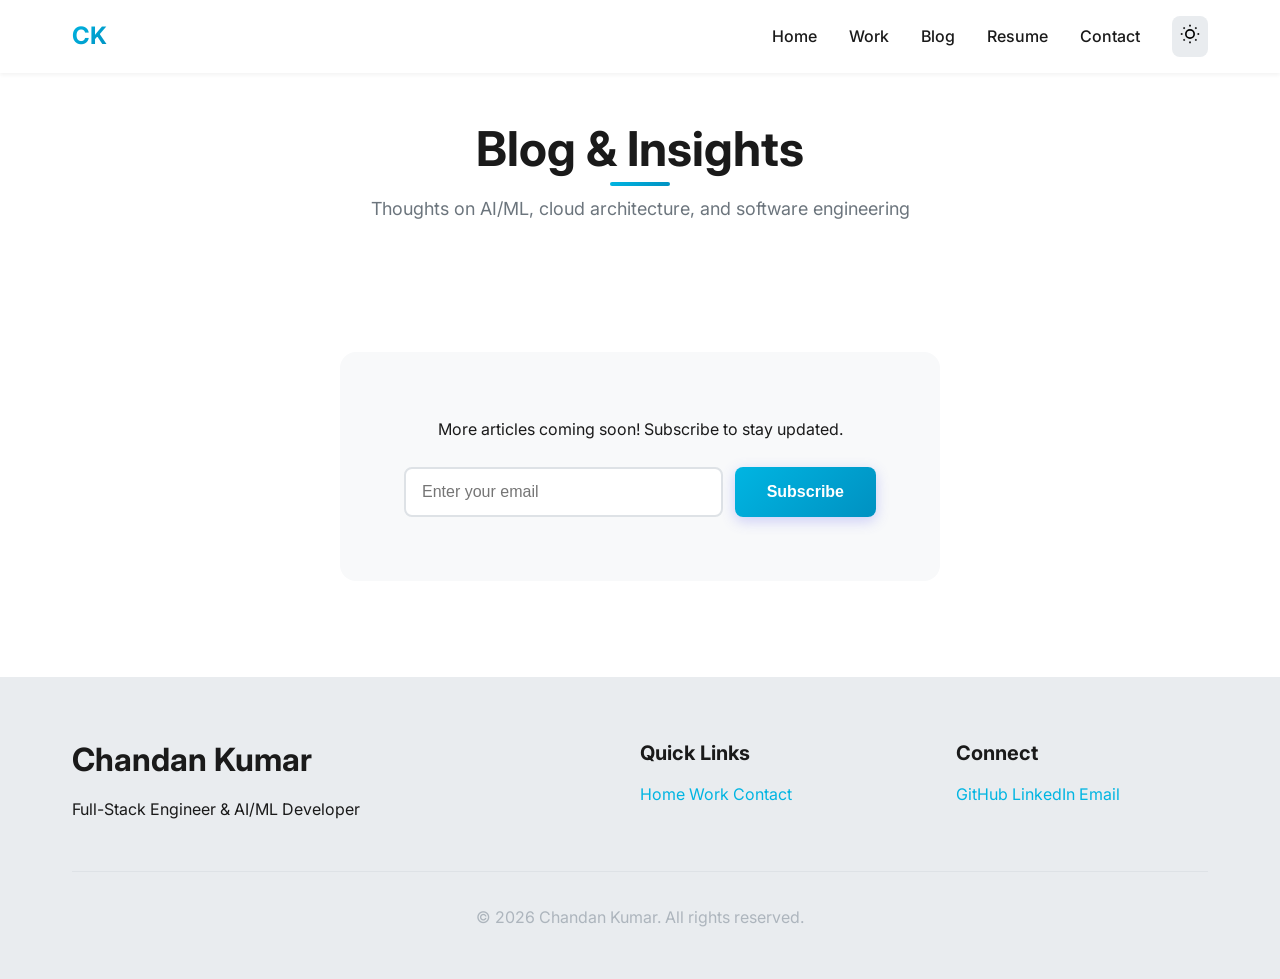
==== blog.html @ cc23ea74 "Initial commit: Add portfolio website files" ====
<!DOCTYPE html>
<html lang="en">
<head>
    <meta charset="UTF-8">
    <meta name="viewport" content="width=device-width, initial-scale=1.0">
    <meta name="description" content="Chandan Kumar - Blog & Technical Insights">
    <meta name="author" content="Chandan Kumar">
    <title>Blog | Chandan Kumar</title>
    <link rel="stylesheet" href="css/styles.css">
    <link rel="preconnect" href="https://fonts.googleapis.com">
    <link rel="preconnect" href="https://fonts.gstatic.com" crossorigin>
    <link href="https://fonts.googleapis.com/css2?family=Inter:wght@300;400;500;600;700&family=JetBrains+Mono:wght@400;500&display=swap" rel="stylesheet">
</head>
<body>
    <!-- Navigation -->
    <nav class="navbar" id="navbar">
        <div class="container">
            <div class="nav-brand">
                <a href="index.html">CK</a>
            </div>
            <button class="mobile-menu-toggle" id="mobileMenuToggle" aria-label="Toggle menu">
                <span></span>
                <span></span>
                <span></span>
            </button>
            <ul class="nav-menu" id="navMenu">
                <li><a href="index.html#home" class="nav-link">Home</a></li>
                <li><a href="portfolio.html" class="nav-link">Work</a></li>
                <li><a href="blog.html" class="nav-link active">Blog</a></li>
                <li><a href="resume.html" class="nav-link">Resume</a></li>
                <li><a href="index.html#contact" class="nav-link">Contact</a></li>
                <li>
                    <button class="theme-toggle" id="themeToggle" aria-label="Toggle theme">
                        <span class="sun-icon">
                            <svg width="20" height="20" viewBox="0 0 24 24" fill="none" stroke="currentColor" stroke-width="2">
                                <circle cx="12" cy="12" r="5"></circle>
                                <line x1="12" y1="1" x2="12" y2="3"></line>
                                <line x1="12" y1="21" x2="12" y2="23"></line>
                                <line x1="4.22" y1="4.22" x2="5.64" y2="5.64"></line>
                                <line x1="18.36" y1="18.36" x2="19.78" y2="19.78"></line>
                                <line x1="1" y1="12" x2="3" y2="12"></line>
                                <line x1="21" y1="12" x2="23" y2="12"></line>
                                <line x1="4.22" y1="19.78" x2="5.64" y2="18.36"></line>
                                <line x1="18.36" y1="5.64" x2="19.78" y2="4.22"></line>
                            </svg>
                        </span>
                        <span class="moon-icon">
                            <svg width="20" height="20" viewBox="0 0 24 24" fill="none" stroke="currentColor" stroke-width="2">
                                <path d="M21 12.79A9 9 0 1 1 11.21 3 7 7 0 0 0 21 12.79z"></path>
                            </svg>
                        </span>
                    </button>
                </li>
            </ul>
        </div>
    </nav>

    <!-- Blog Section -->
    <section id="blog" class="blog" style="padding-top: 120px;">
        <div class="container">
            <h2 class="section-title">Blog & Insights</h2>
            <p class="section-subtitle">Thoughts on AI/ML, cloud architecture, and software engineering</p>
            
            <div class="blog-grid" id="blogGrid">
                <!-- Blog posts will be dynamically inserted here -->
            </div>

            <div class="blog-cta">
                <p>More articles coming soon! Subscribe to stay updated.</p>
                <form class="newsletter-form" id="newsletterForm">
                    <input type="email" placeholder="Enter your email" required>
                    <button type="submit" class="btn btn-primary">Subscribe</button>
                </form>
            </div>
        </div>
    </section>

    <!-- Footer -->
    <footer class="footer">
        <div class="container">
            <div class="footer-content">
                <div class="footer-section">
                    <h3>Chandan Kumar</h3>
                    <p>Full-Stack Engineer & AI/ML Developer</p>
                </div>
                <div class="footer-section">
                    <h4>Quick Links</h4>
                    <a href="index.html#home">Home</a>
                    <a href="portfolio.html">Work</a>
                    <a href="index.html#contact">Contact</a>
                </div>
                <div class="footer-section">
                    <h4>Connect</h4>
                    <a href="https://github.com/AgentQ1" target="_blank" rel="noopener">GitHub</a>
                    <a href="https://www.linkedin.com/in/chandnnn/" target="_blank" rel="noopener">LinkedIn</a>
                    <a href="mailto:Ckumar5@hawk.iit.edu" aria-label="Email">Email</a>
                </div>
            </div>
            <div class="footer-bottom">
                <p>&copy; 2026 Chandan Kumar. All rights reserved.</p>
            </div>
        </div>
    </footer>

    <script src="js/data.js"></script>
    <script src="js/main.js"></script>
</body>
</html>
---- css/styles.css ----
/* ===========================
   CSS Variables & Reset
   =========================== */
:root {
    /* Colors - Light Theme */
    --bg-primary: #ffffff;
    --bg-secondary: #f8f9fa;
    --bg-tertiary: #e9ecef;
    --text-primary: #1a1a1a;
    --text-secondary: #6c757d;
    --text-tertiary: #adb5bd;
    --accent-primary: #00B5E2;
    --accent-secondary: #0091C1;
    --accent-gradient: linear-gradient(135deg, #00B5E2 0%, #0091C1 100%);
    --border-color: #dee2e6;
    --shadow-sm: 0 2px 4px rgba(0, 0, 0, 0.05);
    --shadow-md: 0 4px 12px rgba(0, 0, 0, 0.1);
    --shadow-lg: 0 10px 30px rgba(0, 0, 0, 0.15);
    
    /* Typography */
    --font-primary: 'Inter', -apple-system, BlinkMacSystemFont, 'Segoe UI', sans-serif;
    --font-mono: 'JetBrains Mono', 'Courier New', monospace;
    
    /* Spacing */
    --spacing-xs: 0.5rem;
    --spacing-sm: 1rem;
    --spacing-md: 2rem;
    --spacing-lg: 4rem;
    --spacing-xl: 6rem;
    
    /* Border radius */
    --radius-sm: 0.375rem;
    --radius-md: 0.5rem;
    --radius-lg: 1rem;
    
    /* Transitions */
    --transition-fast: 0.15s ease;
    --transition-base: 0.3s ease;
    --transition-slow: 0.5s ease;
}

[data-theme="dark"] {
    --bg-primary: #0a0a0a;
    --bg-secondary: #1a1a1a;
    --bg-tertiary: #2a2a2a;
    --text-primary: #f8f9fa;
    --text-secondary: #adb5bd;
    --text-tertiary: #6c757d;
    --border-color: #2a2a2a;
    --shadow-sm: 0 2px 4px rgba(0, 0, 0, 0.3);
    --shadow-md: 0 4px 12px rgba(0, 0, 0, 0.4);
    --shadow-lg: 0 10px 30px rgba(0, 0, 0, 0.5);
}

* {
    margin: 0;
    padding: 0;
    box-sizing: border-box;
}

html {
    scroll-behavior: smooth;
    font-size: 16px;
}

body {
    font-family: var(--font-primary);
    background-color: var(--bg-primary);
    color: var(--text-primary);
    line-height: 1.7;
    -webkit-font-smoothing: antialiased;
    -moz-osx-font-smoothing: grayscale;
    overflow-x: hidden;
    transition: background-color var(--transition-base), color var(--transition-base);
}

/* ===========================
   Typography
   =========================== */
h1, h2, h3, h4, h5, h6 {
    font-weight: 700;
    line-height: 1.2;
    margin-bottom: 1rem;
}

h1 { font-size: clamp(2.5rem, 5vw, 4rem); }
h2 { font-size: clamp(2rem, 4vw, 3rem); }
h3 { font-size: clamp(1.5rem, 3vw, 2rem); }
h4 { font-size: 1.25rem; }

p {
    margin-bottom: 1rem;
}

a {
    color: var(--accent-primary);
    text-decoration: none;
    transition: color var(--transition-fast);
}

a:hover {
    color: var(--accent-secondary);
}

/* ===========================
   Layout Utilities
   =========================== */
.container {
    max-width: 1200px;
    margin: 0 auto;
    padding: 0 var(--spacing-md);
}

.section-title {
    text-align: center;
    margin-bottom: var(--spacing-sm);
    position: relative;
    display: inline-block;
    left: 50%;
    transform: translateX(-50%);
}

.section-title::after {
    content: '';
    position: absolute;
    bottom: -0.5rem;
    left: 50%;
    transform: translateX(-50%);
    width: 60px;
    height: 4px;
    background: var(--accent-gradient);
    border-radius: 2px;
}

.section-subtitle {
    text-align: center;
    color: var(--text-secondary);
    margin-bottom: var(--spacing-lg);
    font-size: 1.125rem;
}

.gradient-text {
    background: var(--accent-gradient);
    -webkit-background-clip: text;
    -webkit-text-fill-color: transparent;
    background-clip: text;
}

/* ===========================
   Buttons
   =========================== */
.btn {
    display: inline-flex;
    align-items: center;
    gap: 0.5rem;
    padding: 0.875rem 2rem;
    border-radius: var(--radius-md);
    font-weight: 600;
    font-size: 1rem;
    cursor: pointer;
    border: none;
    transition: all var(--transition-base);
    text-decoration: none;
}

.btn-primary {
    background: var(--accent-gradient);
    color: white;
    box-shadow: 0 4px 14px rgba(99, 102, 241, 0.3);
}

.btn-primary:hover {
    transform: translateY(-2px);
    box-shadow: 0 6px 20px rgba(99, 102, 241, 0.4);
}

.btn-secondary {
    background: transparent;
    color: var(--text-primary);
    border: 2px solid var(--border-color);
}

.btn-secondary:hover {
    background: var(--bg-tertiary);
    border-color: var(--accent-primary);
}

/* ===========================
   Navigation
   =========================== */
.navbar {
    position: fixed;
    top: 0;
    left: 0;
    right: 0;
    z-index: 1000;
    background: var(--bg-primary);
    backdrop-filter: blur(10px);
    box-shadow: var(--shadow-sm);
    transition: all var(--transition-base);
}

.navbar.scrolled {
    box-shadow: var(--shadow-md);
}

.navbar .container {
    display: flex;
    justify-content: space-between;
    align-items: center;
    padding: 1rem var(--spacing-md);
}

.nav-brand a {
    font-size: 1.5rem;
    font-weight: 700;
    background: var(--accent-gradient);
    -webkit-background-clip: text;
    -webkit-text-fill-color: transparent;
    background-clip: text;
}

.nav-menu {
    display: flex;
    list-style: none;
    gap: 2rem;
    align-items: center;
}

.nav-link {
    color: var(--text-primary);
    font-weight: 500;
    position: relative;
    padding: 0.5rem 0;
}

.nav-link::after {
    content: '';
    position: absolute;
    bottom: 0;
    left: 0;
    width: 0;
    height: 2px;
    background: var(--accent-gradient);
    transition: width var(--transition-base);
}

.nav-link:hover::after,
.nav-link.active::after {
    width: 100%;
}

.theme-toggle {
    background: var(--bg-tertiary);
    border: none;
    border-radius: var(--radius-md);
    padding: 0.5rem;
    cursor: pointer;
    font-size: 1.25rem;
    display: flex;
    align-items: center;
    justify-content: center;
    transition: all var(--transition-base);
}

.theme-toggle:hover {
    transform: rotate(20deg);
}

[data-theme="dark"] .sun-icon,
[data-theme="light"] .moon-icon {
    display: none;
}

.mobile-menu-toggle {
    display: none;
    flex-direction: column;
    gap: 0.25rem;
    background: none;
    border: none;
    cursor: pointer;
    padding: 0.5rem;
}

.mobile-menu-toggle span {
    width: 25px;
    height: 2px;
    background: var(--text-primary);
    transition: all var(--transition-base);
}

/* ===========================
   Hero Section
   =========================== */
.hero {
    min-height: 100vh;
    display: flex;
    align-items: center;
    padding-top: 80px;
    position: relative;
    overflow: hidden;
}

.hero-background {
    position: absolute;
    top: 0;
    left: 0;
    right: 0;
    bottom: 0;
    opacity: 0.05;
    background-image: 
        linear-gradient(90deg, var(--accent-primary) 1px, transparent 1px),
        linear-gradient(var(--accent-primary) 1px, transparent 1px);
    background-size: 50px 50px;
    animation: grid-move 20s linear infinite;
}

@keyframes grid-move {
    0% { transform: translate(0, 0); }
    100% { transform: translate(50px, 50px); }
}

.hero-content {
    display: grid;
    grid-template-columns: 1.2fr 1fr;
    gap: var(--spacing-lg);
    align-items: center;
    position: relative;
    z-index: 1;
}

.hero-title {
    margin-bottom: 1rem;
    animation: fadeInUp 0.8s ease;
}

.typewriter-container {
    min-height: 3rem;
    margin-bottom: 1.5rem;
}

.typewriter {
    font-family: var(--font-mono);
    font-size: 1.5rem;
    color: var(--accent-primary);
    animation: fadeInUp 0.8s ease 0.2s both;
}

.typewriter::after {
    content: '|';
    animation: blink 1s infinite;
}

@keyframes blink {
    0%, 50% { opacity: 1; }
    51%, 100% { opacity: 0; }
}

.hero-description {
    font-size: 1.125rem;
    color: var(--text-secondary);
    margin-bottom: 2rem;
    animation: fadeInUp 0.8s ease 0.4s both;
}

.hero-cta {
    display: flex;
    gap: 1rem;
    margin-bottom: 2rem;
    animation: fadeInUp 0.8s ease 0.6s both;
}

.hero-social {
    display: flex;
    gap: 1rem;
    animation: fadeInUp 0.8s ease 0.8s both;
}

.hero-social a {
    display: flex;
    align-items: center;
    justify-content: center;
    width: 44px;
    height: 44px;
    background: var(--bg-tertiary);
    border-radius: var(--radius-md);
    color: var(--text-primary);
    transition: all var(--transition-base);
}

.hero-social a:hover {
    background: var(--accent-gradient);
    color: white;
    transform: translateY(-3px);
}

.hero-image {
    position: relative;
    animation: fadeInUp 0.8s ease 0.4s both;
}

.profile-image {
    width: 100%;
    max-width: 500px;
    height: auto;
    border-radius: 50%;
    object-fit: cover;
    box-shadow: var(--shadow-lg);
    border: 4px solid var(--accent-primary);
}

.image-placeholder {
    width: 100%;
    aspect-ratio: 1;
    background: var(--accent-gradient);
    border-radius: 50%;
    position: relative;
    overflow: hidden;
}

.floating-shapes {
    position: absolute;
    width: 100%;
    height: 100%;
}

.shape {
    position: absolute;
    border-radius: 50%;
    animation: float 6s ease-in-out infinite;
}

.shape-1 {
    width: 60px;
    height: 60px;
    background: rgba(255, 255, 255, 0.1);
    top: 20%;
    left: 10%;
    animation-delay: 0s;
}

.shape-2 {
    width: 40px;
    height: 40px;
    background: rgba(255, 255, 255, 0.15);
    top: 60%;
    right: 15%;
    animation-delay: 1s;
}

.shape-3 {
    width: 80px;
    height: 80px;
    background: rgba(255, 255, 255, 0.08);
    bottom: 10%;
    left: 30%;
    animation-delay: 2s;
}

@keyframes float {
    0%, 100% { transform: translateY(0) rotate(0deg); }
    50% { transform: translateY(-20px) rotate(180deg); }
}

.scroll-indicator {
    position: absolute;
    bottom: 2rem;
    left: 50%;
    transform: translateX(-50%);
    animation: bounce 2s infinite;
}

.scroll-indicator span {
    display: block;
    width: 24px;
    height: 40px;
    border: 2px solid var(--text-tertiary);
    border-radius: 12px;
    position: relative;
}

.scroll-indicator span::before {
    content: '';
    position: absolute;
    top: 8px;
    left: 50%;
    transform: translateX(-50%);
    width: 4px;
    height: 8px;
    background: var(--text-tertiary);
    border-radius: 2px;
    animation: scroll 2s infinite;
}

@keyframes scroll {
    0% { top: 8px; opacity: 1; }
    100% { top: 24px; opacity: 0; }
}

@keyframes bounce {
    0%, 20%, 50%, 80%, 100% { transform: translateX(-50%) translateY(0); }
    40% { transform: translateX(-50%) translateY(-10px); }
    60% { transform: translateX(-50%) translateY(-5px); }
}

@keyframes fadeInUp {
    from {
        opacity: 0;
        transform: translateY(30px);
    }
    to {
        opacity: 1;
        transform: translateY(0);
    }
}

/* ===========================
   About Section
   =========================== */
.about {
    padding: var(--spacing-xl) 0;
    background: var(--bg-secondary);
}

.about-content {
    max-width: 900px;
    margin: 0 auto;
}

.about-text {
    font-size: 1.0625rem;
    line-height: 1.8;
}

.about-text .lead {
    font-size: 1.25rem;
    font-weight: 500;
    color: var(--text-primary);
    margin-bottom: 1.5rem;
}

.highlights {
    margin: var(--spacing-lg) 0;
    padding: var(--spacing-md);
    background: var(--bg-primary);
    border-radius: var(--radius-lg);
    box-shadow: var(--shadow-sm);
}

.highlights h3 {
    margin-bottom: 1rem;
}

.highlights ul {
    list-style: none;
}

.highlights li {
    padding: 0.5rem 0;
    padding-left: 1.5rem;
    position: relative;
}

.highlights li::before {
    content: '';
    position: absolute;
    left: 0;
    top: 1rem;
    width: 6px;
    height: 6px;
    background: var(--accent-gradient);
    border-radius: 50%;
}

.skills-overview {
    margin-top: var(--spacing-lg);
}

.skill-categories {
    display: grid;
    grid-template-columns: repeat(auto-fit, minmax(250px, 1fr));
    gap: var(--spacing-md);
    margin-top: var(--spacing-md);
}

.skill-category {
    padding: var(--spacing-md);
    background: var(--bg-primary);
    border-radius: var(--radius-lg);
    box-shadow: var(--shadow-sm);
}

.skill-category h4 {
    margin-bottom: 1rem;
    color: var(--accent-primary);
}

.skill-tags {
    display: flex;
    flex-wrap: wrap;
    gap: 0.5rem;
}

.tag {
    display: inline-block;
    padding: 0.375rem 0.75rem;
    background: var(--bg-secondary);
    border-radius: var(--radius-sm);
    font-size: 0.875rem;
    color: var(--text-secondary);
    transition: all var(--transition-fast);
}

.tag:hover {
    background: var(--accent-primary);
    color: white;
    transform: translateY(-2px);
}

/* ===========================
   Portfolio Section
   =========================== */
.portfolio {
    padding: var(--spacing-xl) 0;
}

.portfolio-filters {
    display: flex;
    justify-content: center;
    gap: 1rem;
    margin-bottom: var(--spacing-lg);
    flex-wrap: wrap;
}

.filter-btn {
    padding: 0.625rem 1.5rem;
    background: var(--bg-secondary);
    border: 2px solid transparent;
    border-radius: var(--radius-md);
    font-weight: 500;
    cursor: pointer;
    transition: all var(--transition-base);
    color: var(--text-primary);
}

.filter-btn:hover,
.filter-btn.active {
    background: var(--accent-gradient);
    color: white;
    transform: translateY(-2px);
}

.portfolio-grid {
    display: grid;
    grid-template-columns: repeat(auto-fill, minmax(350px, 1fr));
    gap: var(--spacing-md);
}

.project-card {
    background: var(--bg-secondary);
    border-radius: var(--radius-lg);
    overflow: hidden;
    box-shadow: var(--shadow-sm);
    transition: all var(--transition-base);
    opacity: 1;
    transform: scale(1);
}

.project-card.hidden {
    display: none;
}

.project-card:hover {
    transform: translateY(-8px);
    box-shadow: var(--shadow-lg);
}

.project-image {
    width: 100%;
    height: 200px;
    background: var(--accent-gradient);
    display: flex;
    align-items: center;
    justify-content: center;
    font-size: 3rem;
    position: relative;
    overflow: hidden;
}

.project-image::after {
    content: '';
    position: absolute;
    top: 0;
    left: 0;
    right: 0;
    bottom: 0;
    background: rgba(0, 0, 0, 0.2);
    opacity: 0;
    transition: opacity var(--transition-base);
}

.project-card:hover .project-image::after {
    opacity: 1;
}

.project-content {
    padding: var(--spacing-md);
}

.project-header {
    display: flex;
    justify-content: space-between;
    align-items: start;
    margin-bottom: 0.75rem;
}

.project-title {
    font-size: 1.25rem;
    margin-bottom: 0.25rem;
}

.project-date {
    font-size: 0.875rem;
    color: var(--text-tertiary);
}

.project-description {
    color: var(--text-secondary);
    margin-bottom: 1rem;
    line-height: 1.6;
}

.project-tags {
    display: flex;
    flex-wrap: wrap;
    gap: 0.5rem;
    margin-bottom: 1rem;
}

.project-links {
    display: flex;
    gap: 0.75rem;
}

.project-link {
    display: inline-flex;
    align-items: center;
    gap: 0.25rem;
    font-size: 0.875rem;
    font-weight: 500;
    color: var(--accent-primary);
    transition: color var(--transition-fast);
}

.project-link:hover {
    color: var(--accent-secondary);
}

/* ===========================
   Resume Section
   =========================== */
.resume {
    padding: var(--spacing-xl) 0;
    background: var(--bg-secondary);
}

.resume-actions {
    text-align: center;
    margin-bottom: var(--spacing-lg);
}

.timeline {
    position: relative;
    max-width: 900px;
    margin: 0 auto;
}

.timeline::before {
    content: '';
    position: absolute;
    top: 0;
    left: 50%;
    transform: translateX(-50%);
    width: 2px;
    height: 100%;
    background: var(--border-color);
}

.timeline-item {
    position: relative;
    margin-bottom: var(--spacing-lg);
    opacity: 0;
    animation: fadeInUp 0.6s ease forwards;
}

.timeline-item:nth-child(even) .timeline-content {
    margin-left: auto;
}

.timeline-content {
    width: calc(50% - 2rem);
    padding: var(--spacing-md);
    background: var(--bg-primary);
    border-radius: var(--radius-lg);
    box-shadow: var(--shadow-md);
    position: relative;
}

.timeline-item:nth-child(odd) .timeline-content {
    margin-right: auto;
}

.timeline-marker {
    position: absolute;
    top: 1.5rem;
    left: 50%;
    transform: translateX(-50%);
    width: 16px;
    height: 16px;
    background: var(--accent-gradient);
    border: 3px solid var(--bg-secondary);
    border-radius: 50%;
    z-index: 1;
}

.timeline-date {
    display: inline-block;
    padding: 0.25rem 0.75rem;
    background: var(--accent-gradient);
    color: white;
    border-radius: var(--radius-sm);
    font-size: 0.875rem;
    font-weight: 600;
    margin-bottom: 0.5rem;
}

.timeline-title {
    font-size: 1.25rem;
    margin-bottom: 0.5rem;
}

.timeline-subtitle {
    color: var(--text-secondary);
    margin-bottom: 1rem;
    font-style: italic;
}

.timeline-description {
    color: var(--text-secondary);
    line-height: 1.6;
}

.timeline-description ul {
    margin-top: 0.5rem;
    padding-left: 1.5rem;
}

.timeline-description li {
    margin-bottom: 0.25rem;
}

/* ===========================
   Blog Section
   =========================== */
.blog {
    padding: var(--spacing-xl) 0;
}

.blog-grid {
    display: grid;
    grid-template-columns: repeat(auto-fill, minmax(300px, 1fr));
    gap: var(--spacing-md);
    margin-bottom: var(--spacing-lg);
}

.blog-card {
    background: var(--bg-secondary);
    border-radius: var(--radius-lg);
    overflow: hidden;
    box-shadow: var(--shadow-sm);
    transition: all var(--transition-base);
}

.blog-card:hover {
    transform: translateY(-5px);
    box-shadow: var(--shadow-md);
}

.blog-image {
    width: 100%;
    height: 180px;
    background: var(--accent-gradient);
    display: flex;
    align-items: center;
    justify-content: center;
    font-size: 2.5rem;
}

.blog-content {
    padding: var(--spacing-md);
}

.blog-meta {
    display: flex;
    gap: 1rem;
    font-size: 0.875rem;
    color: var(--text-tertiary);
    margin-bottom: 0.75rem;
}

.blog-title {
    font-size: 1.25rem;
    margin-bottom: 0.5rem;
}

.blog-title a {
    color: var(--text-primary);
}

.blog-excerpt {
    color: var(--text-secondary);
    line-height: 1.6;
    margin-bottom: 1rem;
}

.read-more {
    display: inline-flex;
    align-items: center;
    gap: 0.25rem;
    font-weight: 500;
    color: var(--accent-primary);
}

.blog-cta {
    text-align: center;
    padding: var(--spacing-lg);
    background: var(--bg-secondary);
    border-radius: var(--radius-lg);
    max-width: 600px;
    margin: 0 auto;
}

.newsletter-form {
    display: flex;
    gap: 0.75rem;
    margin-top: 1.5rem;
}

.newsletter-form input {
    flex: 1;
    padding: 0.875rem 1rem;
    border: 2px solid var(--border-color);
    border-radius: var(--radius-md);
    background: var(--bg-primary);
    color: var(--text-primary);
    font-size: 1rem;
}

.newsletter-form input:focus {
    outline: none;
    border-color: var(--accent-primary);
}

/* ===========================
   Contact Section
   =========================== */
.contact {
    padding: var(--spacing-xl) 0;
    background: var(--bg-secondary);
}

.contact-content {
    display: grid;
    grid-template-columns: 1fr 1.5fr;
    gap: var(--spacing-lg);
    max-width: 1000px;
    margin: 0 auto;
}

.contact-info {
    display: flex;
    flex-direction: column;
    gap: var(--spacing-md);
}

.contact-method {
    padding: var(--spacing-md);
    background: var(--bg-primary);
    border-radius: var(--radius-lg);
    box-shadow: var(--shadow-sm);
}

.contact-method .icon {
    font-size: 2rem;
    margin-bottom: 0.5rem;
}

.contact-method h3 {
    font-size: 1rem;
    margin-bottom: 0.5rem;
    color: var(--text-secondary);
}

.contact-method a,
.contact-method p {
    color: var(--text-primary);
    font-weight: 500;
}

.social-links {
    display: flex;
    gap: 1rem;
}

.contact-form {
    padding: var(--spacing-md);
    background: var(--bg-primary);
    border-radius: var(--radius-lg);
    box-shadow: var(--shadow-sm);
}

.form-group {
    margin-bottom: 1.5rem;
}

.form-group label {
    display: block;
    margin-bottom: 0.5rem;
    font-weight: 500;
    color: var(--text-primary);
}

.form-group input,
.form-group select,
.form-group textarea {
    width: 100%;
    padding: 0.875rem 1rem;
    border: 2px solid var(--border-color);
    border-radius: var(--radius-md);
    background: var(--bg-secondary);
    color: var(--text-primary);
    font-size: 1rem;
    font-family: var(--font-primary);
    transition: border-color var(--transition-fast);
}

.form-group input:focus,
.form-group select:focus,
.form-group textarea:focus {
    outline: none;
    border-color: var(--accent-primary);
}

.form-group textarea {
    resize: vertical;
    min-height: 120px;
}

.form-notice {
    margin-top: 1rem;
    font-size: 0.875rem;
    color: var(--text-tertiary);
    text-align: center;
}

/* ===========================
   Footer
   =========================== */
.footer {
    background: var(--bg-tertiary);
    padding: var(--spacing-lg) 0 var(--spacing-md);
}

.footer-content {
    display: grid;
    grid-template-columns: 2fr 1fr 1fr;
    gap: var(--spacing-lg);
    margin-bottom: var(--spacing-md);
}

.footer-info h3 {
    margin-bottom: 0.5rem;
}

.footer-info p {
    color: var(--text-secondary);
}

.footer-links,
.footer-social {
    display: flex;
    flex-direction: column;
    gap: 0.75rem;
}

.footer-links a,
.footer-social a {
    color: var(--text-secondary);
    transition: color var(--transition-fast);
}

.footer-links a:hover,
.footer-social a:hover {
    color: var(--accent-primary);
}

.footer-bottom {
    text-align: center;
    padding-top: var(--spacing-md);
    border-top: 1px solid var(--border-color);
    color: var(--text-tertiary);
}

/* ===========================
   Responsive Design
   =========================== */
@media (max-width: 968px) {
    .hero-content {
        grid-template-columns: 1fr;
        text-align: center;
    }
    
    .hero-image {
        max-width: 400px;
        margin: 0 auto;
    }
    
    .hero-cta {
        justify-content: center;
    }
    
    .hero-social {
        justify-content: center;
    }
    
    .timeline::before {
        left: 0;
    }
    
    .timeline-content {
        width: calc(100% - 2rem);
        margin-left: 2rem !important;
    }
    
    .timeline-marker {
        left: 0;
        transform: translateX(-50%);
    }
    
    .contact-content {
        grid-template-columns: 1fr;
    }
    
    .footer-content {
        grid-template-columns: 1fr;
        text-align: center;
    }
    
    .footer-links,
    .footer-social {
        align-items: center;
    }
}

@media (max-width: 768px) {
    :root {
        --spacing-lg: 3rem;
        --spacing-xl: 4rem;
    }
    
    .nav-menu {
        position: fixed;
        top: 70px;
        left: 0;
        right: 0;
        background: var(--bg-primary);
        flex-direction: column;
        padding: 2rem;
        box-shadow: var(--shadow-md);
        transform: translateY(-100%);
        opacity: 0;
        transition: all var(--transition-base);
        pointer-events: none;
    }
    
    .nav-menu.active {
        transform: translateY(0);
        opacity: 1;
        pointer-events: all;
    }
    
    .mobile-menu-toggle {
        display: flex;
    }
    
    .mobile-menu-toggle.active span:nth-child(1) {
        transform: rotate(45deg) translate(5px, 5px);
    }
    
    .mobile-menu-toggle.active span:nth-child(2) {
        opacity: 0;
    }
    
    .mobile-menu-toggle.active span:nth-child(3) {
        transform: rotate(-45deg) translate(7px, -6px);
    }
    
    .portfolio-grid {
        grid-template-columns: 1fr;
    }
    
    .blog-grid {
        grid-template-columns: 1fr;
    }
    
    .skill-categories {
        grid-template-columns: 1fr;
    }
    
    .hero-cta {
        flex-direction: column;
    }
    
    .newsletter-form {
        flex-direction: column;
    }
}

@media (max-width: 480px) {
    h1 { font-size: 2rem; }
    h2 { font-size: 1.75rem; }
    
    .btn {
        width: 100%;
        justify-content: center;
    }
    
    .portfolio-filters {
        justify-content: flex-start;
        overflow-x: auto;
        padding-bottom: 0.5rem;
    }
    
    .filter-btn {
        flex-shrink: 0;
    }
}

/* ===========================
   Animations & Effects
   =========================== */
@media (prefers-reduced-motion: reduce) {
    *,
    *::before,
    *::after {
        animation-duration: 0.01ms !important;
        animation-iteration-count: 1 !important;
        transition-duration: 0.01ms !important;
    }
}

.fade-in {
    animation: fadeIn 0.6s ease;
}

@keyframes fadeIn {
    from { opacity: 0; }
    to { opacity: 1; }
}

/* Scroll reveal */
.reveal {
    opacity: 0;
    transform: translateY(30px);
    transition: all 0.6s ease;
}

.reveal.active {
    opacity: 1;
    transform: translateY(0);
}

/* Loading spinner */
.spinner {
    width: 40px;
    height: 40px;
    border: 4px solid var(--border-color);
    border-top-color: var(--accent-primary);
    border-radius: 50%;
    animation: spin 1s linear infinite;
}

@keyframes spin {
    to { transform: rotate(360deg); }
}
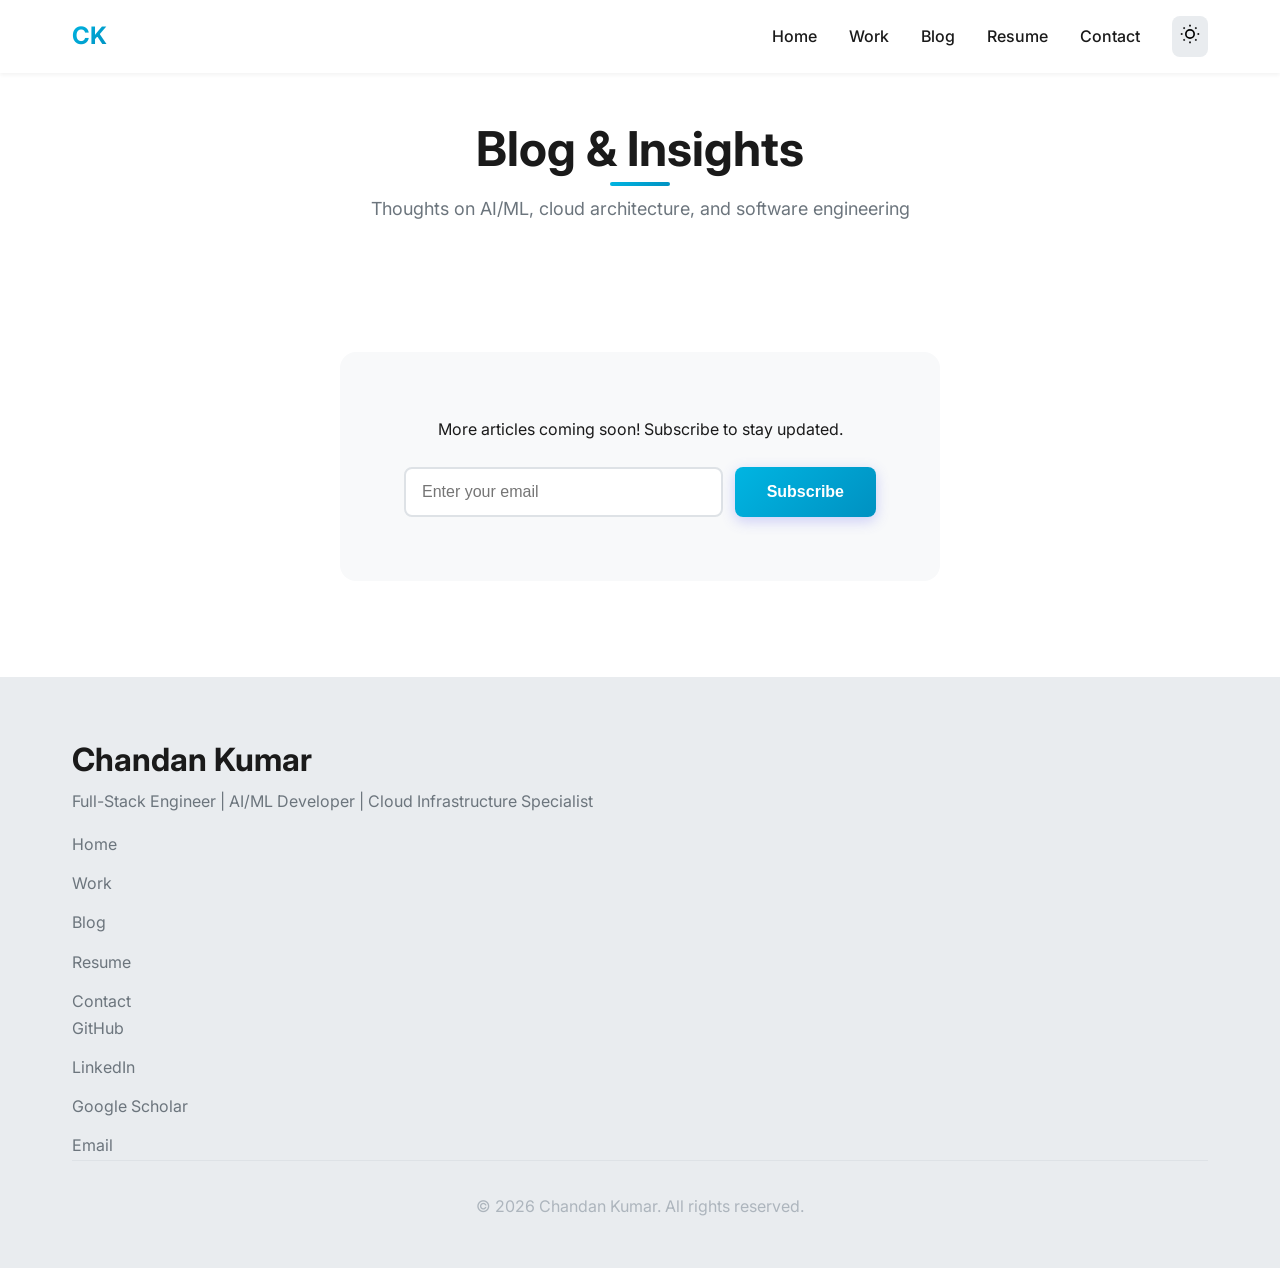
==== commit eb73dee5: "Update footer design across all pages and add Google Scholar link" ====
--- a/blog.html
+++ b/blog.html
@@ -78,21 +78,22 @@
     <!-- Footer -->
     <footer class="footer">
         <div class="container">
-            <div class="footer-content">
-                <div class="footer-section">
+            <div class="footer-container">
+                <div class="footer-info">
                     <h3>Chandan Kumar</h3>
-                    <p>Full-Stack Engineer & AI/ML Developer</p>
+                    <p>Full-Stack Engineer | AI/ML Developer | Cloud Infrastructure Specialist</p>
                 </div>
-                <div class="footer-section">
-                    <h4>Quick Links</h4>
-                    <a href="index.html#home">Home</a>
+                <div class="footer-links">
+                    <a href="index.html">Home</a>
                     <a href="portfolio.html">Work</a>
+                    <a href="blog.html">Blog</a>
+                    <a href="resume.html">Resume</a>
                     <a href="index.html#contact">Contact</a>
                 </div>
-                <div class="footer-section">
-                    <h4>Connect</h4>
-                    <a href="https://github.com/AgentQ1" target="_blank" rel="noopener">GitHub</a>
-                    <a href="https://www.linkedin.com/in/chandnnn/" target="_blank" rel="noopener">LinkedIn</a>
+                <div class="footer-social">
+                    <a href="https://github.com/AgentQ1" target="_blank" aria-label="GitHub">GitHub</a>
+                    <a href="https://www.linkedin.com/in/chandnnn/" target="_blank" aria-label="LinkedIn">LinkedIn</a>
+                    <a href="https://scholar.google.com/citations?hl=en&user=hvN1CFQAAAAJ" target="_blank" aria-label="Google Scholar">Google Scholar</a>
                     <a href="mailto:Ckumar5@hawk.iit.edu" aria-label="Email">Email</a>
                 </div>
             </div>
